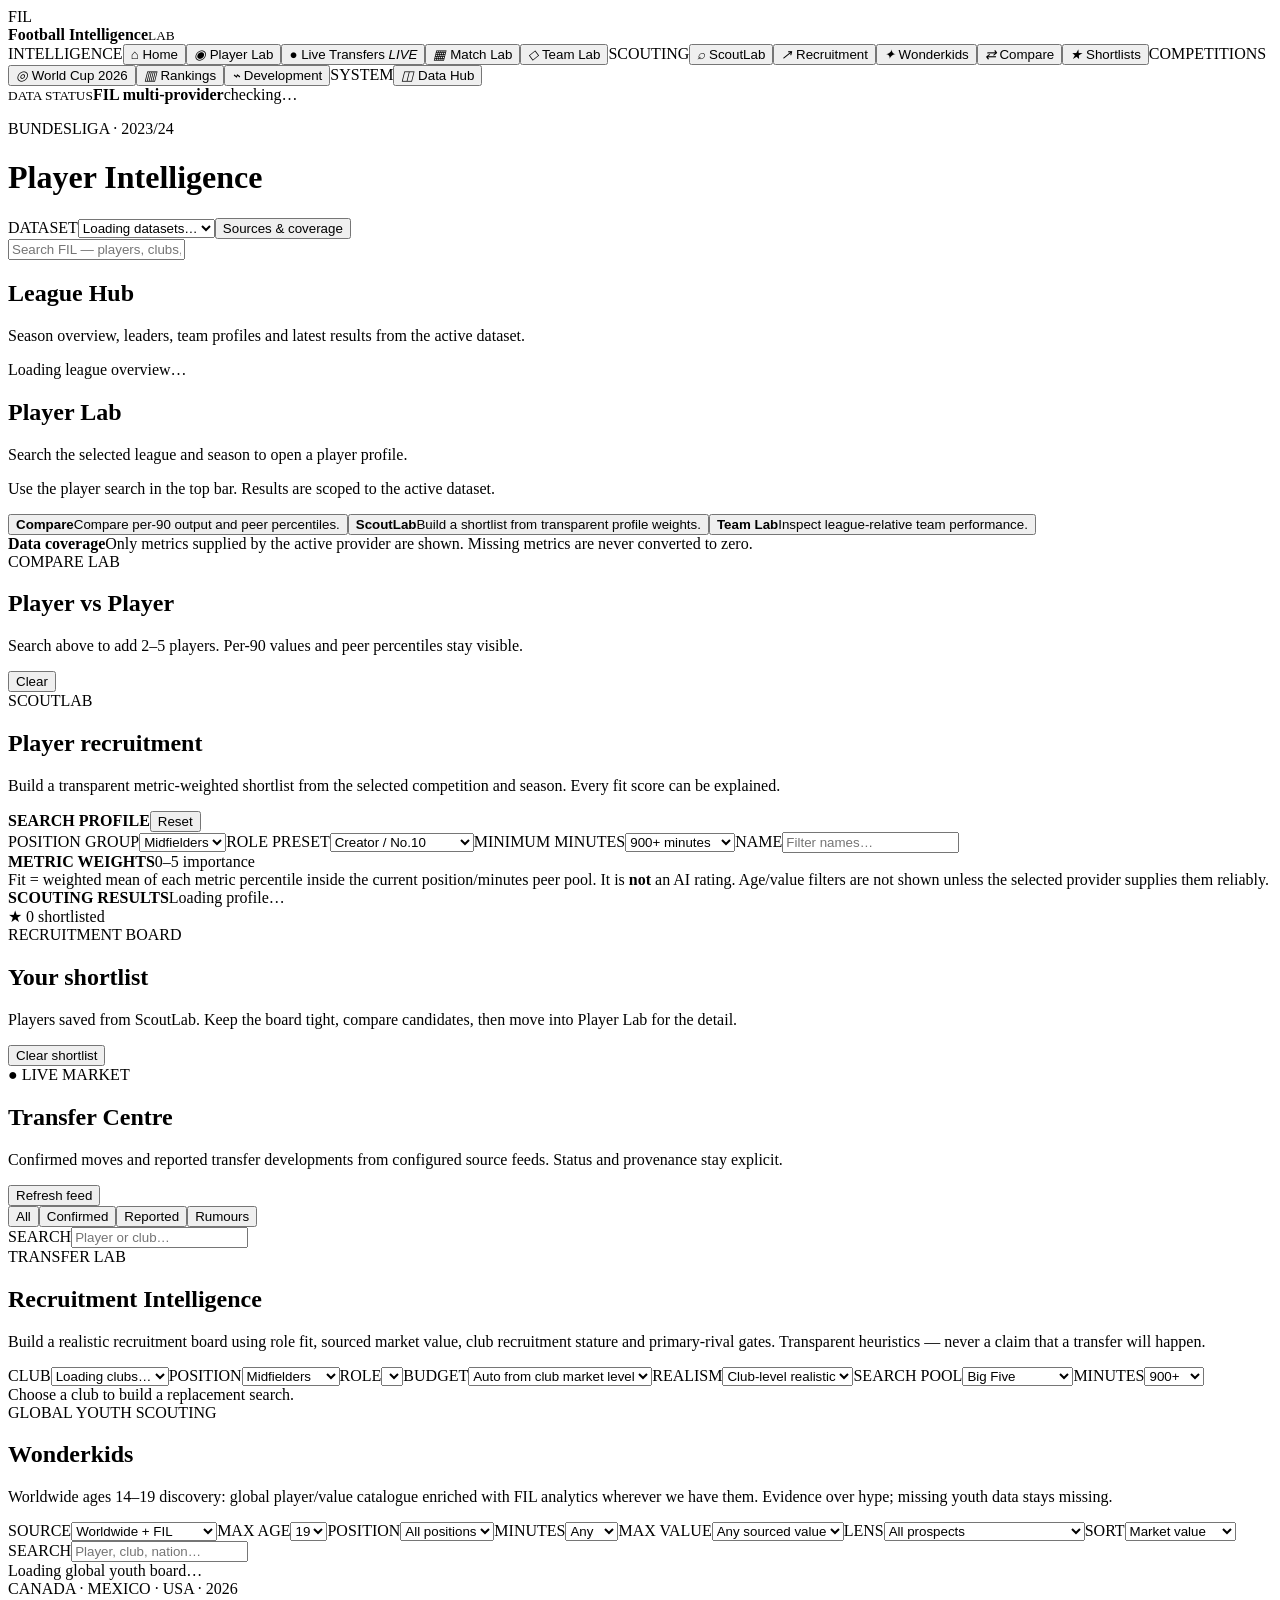
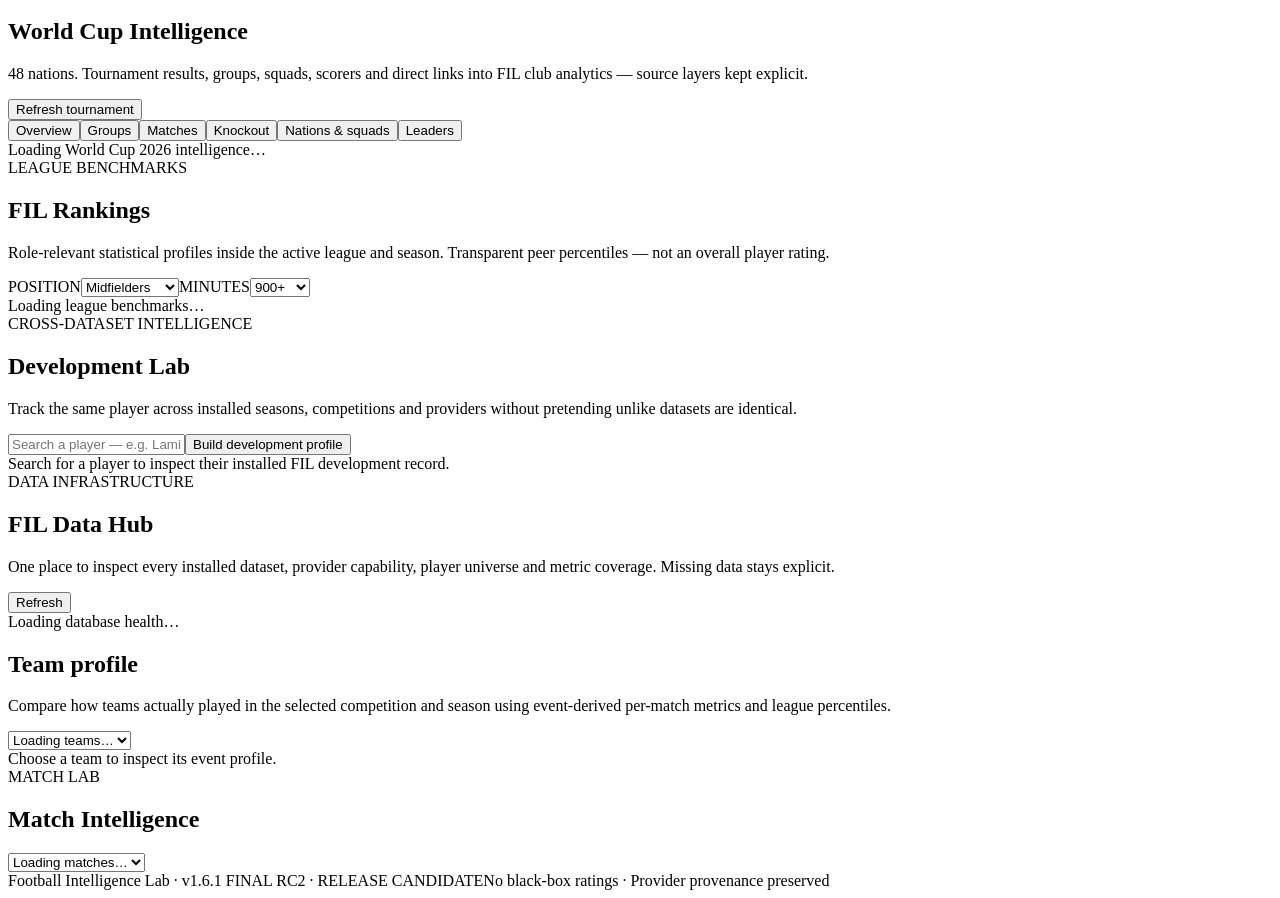
==== apps/web/index.html @ bc9e6e58 "Initial Football Intelligence Lab public release" ====
<!doctype html><html><head><meta charset="utf-8"><meta name="viewport" content="width=device-width,initial-scale=1"><title>Football Intelligence Lab</title><link rel="stylesheet" href="/static/style.css?v=1.5.1-rc3-hotfix"></head><body>
<div class="shell"><aside><div class="brand"><span class="mark">FIL</span><div><b>Football Intelligence</b><small>LAB</small></div></div><nav class="app-nav"><span class="nav-label">INTELLIGENCE</span><button data-view="league"><i>⌂</i> Home</button><button class="active" data-view="players"><i>◉</i> Player Lab</button><button data-view="live-transfers"><i>●</i> Live Transfers <em class="live-dot">LIVE</em></button><button data-view="matches"><i>▦</i> Match Lab</button><button data-view="teams"><i>◇</i> Team Lab</button><span class="nav-label">SCOUTING</span><button data-view="scout"><i>⌕</i> ScoutLab</button><button data-view="transfers"><i>↗</i> Recruitment</button><button data-view="wonderkids"><i>✦</i> Wonderkids</button><button data-view="compare"><i>⇄</i> Compare</button><button data-view="shortlists"><i>★</i> Shortlists</button><span class="nav-label">COMPETITIONS</span><button data-view="worldcup"><i>◎</i> World Cup 2026</button><button data-view="rankings"><i>▥</i> Rankings</button><button data-view="development"><i>⌁</i> Development</button><span class="nav-label">SYSTEM</span><button data-view="database"><i>◫</i> Data Hub</button></nav><div class="provider"><small>DATA STATUS</small><b>FIL multi-provider</b><span id="health">checking…</span></div></aside>
<main><header><div><p class="eyebrow" id="datasetLabel">BUNDESLIGA · 2023/24</p><h1 id="title">Player Intelligence</h1></div><div class="header-tools"><label class="dataset-picker">DATASET<select id="datasetSelect"><option>Loading datasets…</option></select></label><button id="sourceCoverage" class="ghost">Sources & coverage</button><div class="search"><input id="search" placeholder="Search FIL — players, clubs, nations…"><div id="results"></div></div></div></header>
<section id="league" class="view"><div class="section-head"><div><h2>League Hub</h2><p class="sub">Season overview, leaders, team profiles and latest results from the active dataset.</p></div></div><div id="leagueBody" class="league-body"><div class="method big">Loading league overview…</div></div></section>
<section id="players" class="view active"><div id="empty" class="player-home"><div class="home-search-card"><h2>Player Lab</h2><p>Search the selected league and season to open a player profile.</p><p class="home-search-hint">Use the player search in the top bar. Results are scoped to the active dataset.</p></div><div class="quick-grid"><button data-home-view="compare"><b>Compare</b><span>Compare per-90 output and peer percentiles.</span></button><button data-home-view="scout"><b>ScoutLab</b><span>Build a shortlist from transparent profile weights.</span></button><button data-home-view="teams"><b>Team Lab</b><span>Inspect league-relative team performance.</span></button></div><div class="home-note"><b>Data coverage</b><span>Only metrics supplied by the active provider are shown. Missing metrics are never converted to zero.</span></div></div><div id="profile" class="hidden"></div></section>
<section id="compare" class="view"><div class="section-head"><div><span class="pill">COMPARE LAB</span><h2>Player vs Player</h2><p class="sub">Search above to add 2–5 players. Per-90 values and peer percentiles stay visible.</p></div><button class="ghost" id="clearCompare">Clear</button></div><div id="compareSlots" class="compare-slots"></div><div id="compareBody"></div></section>
<section id="scout" class="view"><div class="section-head"><div><span class="pill">SCOUTLAB</span><h2>Player recruitment</h2><p class="sub">Build a transparent metric-weighted shortlist from the selected competition and season. Every fit score can be explained.</p></div></div><div class="scout-v2-layout"><aside class="scout-filter-card"><div class="scout-filter-head"><b>SEARCH PROFILE</b><button id="resetScout" class="tiny-ghost">Reset</button></div><label>POSITION GROUP<select id="scoutPos"><option value="">All outfield</option><option value="DEF">Defenders</option><option value="MID" selected>Midfielders</option><option value="FWD">Forwards</option></select></label><label>ROLE PRESET<select id="scoutRole"><option value="creator">Creator / No.10</option><option value="wide_creator">Wide creator</option><option value="progressor">Ball progressor</option><option value="deep_playmaker">Deep playmaker</option><option value="box_to_box">Box-to-box</option><option value="goal_threat">Goal threat</option><option value="poacher">Poacher</option><option value="inside_forward">Inside forward</option><option value="presser">High presser</option><option value="ball_winner">Ball winner</option><option value="screening_mid">Screening midfielder</option><option value="balanced">Balanced</option></select></label><label>MINIMUM MINUTES<select id="scoutMinutes"><option value="450">450+ minutes</option><option value="900" selected>900+ minutes</option><option value="1350">1350+ minutes</option><option value="0">Any minutes</option></select></label><label>NAME<input id="scoutQuery" placeholder="Filter names…"></label><div class="weight-head"><b>METRIC WEIGHTS</b><span>0–5 importance</span></div><div id="scoutWeights" class="weight-list"></div><div class="scout-note">Fit = weighted mean of each metric percentile inside the current position/minutes peer pool. It is <b>not</b> an AI rating. Age/value filters are not shown unless the selected provider supplies them reliably.</div></aside><div class="scout-results-panel"><div class="scout-results-head"><div><b id="scoutCount">SCOUTING RESULTS</b><span id="scoutMethod">Loading profile…</span></div><div class="shortlist-pill">★ <span id="shortlistCount">0</span> shortlisted</div></div><div id="scoutResults" class="scout-grid scout-grid-v2"></div></div></div></section>

<section id="shortlists" class="view"><div class="section-head"><div><span class="pill">RECRUITMENT BOARD</span><h2>Your shortlist</h2><p class="sub">Players saved from ScoutLab. Keep the board tight, compare candidates, then move into Player Lab for the detail.</p></div><button class="ghost" id="clearShortlist">Clear shortlist</button></div><div id="shortlistBoard" class="shortlist-board"></div></section>
<section id="live-transfers" class="view"><div class="section-head live-transfer-head"><div><span class="pill live-pill">● LIVE MARKET</span><h2>Transfer Centre</h2><p class="sub">Confirmed moves and reported transfer developments from configured source feeds. Status and provenance stay explicit.</p></div><button class="ghost" id="refreshTransfers">Refresh feed</button></div><div class="transfer-feed-toolbar"><div class="feed-tabs"><button class="active" data-feed-filter="all">All</button><button data-feed-filter="confirmed">Confirmed</button><button data-feed-filter="reported">Reported</button><button data-feed-filter="rumour">Rumours</button></div><label class="feed-search">SEARCH<input id="transferFeedSearch" placeholder="Player or club…"></label></div><div id="liveTransferBody" class="live-transfer-layout"><div class="fil-skeleton"><i></i><i></i><i></i></div></div></section>
<section id="transfers" class="view"><div class="section-head"><div><span class="pill">TRANSFER LAB</span><h2>Recruitment Intelligence</h2><p class="sub">Build a realistic recruitment board using role fit, sourced market value, club recruitment stature and primary-rival gates. Transparent heuristics — never a claim that a transfer will happen.</p></div></div><div class="transfer-controls"><label>CLUB<select id="transferClub"><option value="">Loading clubs…</option></select></label><label>POSITION<select id="transferPos"><option value="GK">Goalkeepers</option><option value="DEF">Defenders</option><option value="MID" selected>Midfielders</option><option value="FWD">Forwards</option></select></label><label>ROLE<select id="transferRole"></select></label><label>BUDGET<select id="transferBudget"><option value="0">Auto from club market level</option><option value="10000000">€10m</option><option value="20000000">€20m</option><option value="35000000">€35m</option><option value="50000000">€50m</option><option value="75000000">€75m</option><option value="100000000">€100m</option><option value="150000000">€150m+</option></select></label><label>REALISM<select id="transferRealism"><option value="strict" selected>Club-level realistic</option><option value="balanced">Broader</option><option value="open">Open market</option></select></label><label>SEARCH POOL<select id="transferScope"><option value="league">Current league</option><option value="big5" selected>Big Five</option></select></label><label>MINUTES<select id="transferMinutes"><option value="450">450+</option><option value="900" selected>900+</option><option value="1350">1350+</option></select></label></div><div id="transferBody" class="transfer-body"><div class="method big">Choose a club to build a replacement search.</div></div></section>

<section id="wonderkids" class="view"><div class="section-head"><div><span class="pill">GLOBAL YOUTH SCOUTING</span><h2>Wonderkids</h2><p class="sub">Worldwide ages 14–19 discovery: global player/value catalogue enriched with FIL analytics wherever we have them. Evidence over hype; missing youth data stays missing.</p></div></div><div class="wonder-controls"><label>SOURCE<select id="wkSource"><option value="all" selected>Worldwide + FIL</option><option value="global">Worldwide catalogue</option><option value="fil">FIL analytics only</option></select></label><label>MAX AGE<select id="wkAge"><option value="17">17</option><option value="18">18</option><option value="19" selected>19</option></select></label><label>POSITION<select id="wkPos"><option value="">All positions</option><option value="GK">GK</option><option value="DEF">DEF</option><option value="MID">MID</option><option value="FWD">FWD</option></select></label><label>MINUTES<select id="wkMinutes"><option value="0" selected>Any</option><option value="90">90+</option><option value="450">450+</option><option value="900">900+</option></select></label><label>MAX VALUE<select id="wkValue"><option value="0">Any sourced value</option><option value="5000000">€5m</option><option value="10000000">€10m</option><option value="25000000">€25m</option><option value="50000000">€50m</option></select></label><label>LENS<select id="wkLens"><option value="all">All prospects</option><option value="breakthrough">Breakthrough · 90+ senior min</option><option value="first_team">First-team · 900+ min</option><option value="emerging">Emerging · ≤ €5m</option><option value="unpriced">Unpriced discoveries</option><option value="analytics">FIL analytics linked</option><option value="saved">Saved prospects</option></select></label><label>SORT<select id="wkSort"><option value="value">Market value</option><option value="evidence">Evidence</option><option value="minutes">Senior minutes</option><option value="youngest">Youngest first</option></select></label><label>SEARCH<input id="wkQuery" placeholder="Player, club, nation…"></label></div><div id="prospectCompare" class="prospect-compare"></div><div id="prospectDrawer" class="prospect-drawer"></div><div id="wonderBody" class="wonder-body"><div class="method big">Loading global youth board…</div></div></section>

<section id="worldcup" class="view"><div class="section-head wc-head"><div><span class="pill">CANADA · MEXICO · USA · 2026</span><h2>World Cup Intelligence</h2><p class="sub">48 nations. Tournament results, groups, squads, scorers and direct links into FIL club analytics — source layers kept explicit.</p></div><button id="wcRefresh">Refresh tournament</button></div><div class="wc-tabs"><button class="active" data-wctab="overview">Overview</button><button data-wctab="groups">Groups</button><button data-wctab="matches">Matches</button><button data-wctab="knockout">Knockout</button><button data-wctab="nations">Nations & squads</button><button data-wctab="leaders">Leaders</button></div><div id="worldCupBody"><div class="method big">Loading World Cup 2026 intelligence…</div></div></section>
<section id="rankings" class="view"><div class="section-head"><div><span class="pill">LEAGUE BENCHMARKS</span><h2>FIL Rankings</h2><p class="sub">Role-relevant statistical profiles inside the active league and season. Transparent peer percentiles — not an overall player rating.</p></div></div><div class="rank-controls"><label>POSITION<select id="rankPos"><option value="GK">Goalkeepers</option><option value="DEF">Defenders</option><option value="MID" selected>Midfielders</option><option value="FWD">Forwards</option></select></label><label>MINUTES<select id="rankMinutes"><option value="450">450+</option><option value="900" selected>900+</option><option value="1350">1350+</option></select></label></div><div id="rankBody"><div class="method big">Loading league benchmarks…</div></div></section>
<section id="development" class="view"><div class="section-head"><div><span class="pill">CROSS-DATASET INTELLIGENCE</span><h2>Development Lab</h2><p class="sub">Track the same player across installed seasons, competitions and providers without pretending unlike datasets are identical.</p></div></div><div class="dev-search"><input id="devSearch" placeholder="Search a player — e.g. Lamine Yamal"><button id="devGo">Build development profile</button></div><div id="devBody"><div class="method big">Search for a player to inspect their installed FIL development record.</div></div></section>
<section id="database" class="view"><div class="section-head"><div><span class="pill">DATA INFRASTRUCTURE</span><h2>FIL Data Hub</h2><p class="sub">One place to inspect every installed dataset, provider capability, player universe and metric coverage. Missing data stays explicit.</p></div><button class="ghost" id="refreshDataHub">Refresh</button></div><div id="dataHubBody"><div class="method big">Loading database health…</div></div></section>
<section id="teams" class="view"><div class="section-head"><div><h2>Team profile</h2><p class="sub">Compare how teams actually played in the selected competition and season using event-derived per-match metrics and league percentiles.</p></div><select id="teamSelect"><option>Loading teams…</option></select></div><div id="teamBody" class="team-body"><div class="method big">Choose a team to inspect its event profile.</div></div></section>
<section id="matches" class="view"><div class="section-head"><div><span class="pill">MATCH LAB</span><h2>Match Intelligence</h2></div><select id="matchSelect"><option>Loading matches…</option></select></div><div id="matchAnalysis" class="match-grid"></div></section>
<footer><span>Football Intelligence Lab · v1.6.1 FINAL RC2 · RELEASE CANDIDATE</span><span>No black-box ratings · Provider provenance preserved</span></footer></main></div><script src="/static/app.js?v=1.5.1-rc3-hotfix"></script></body></html>
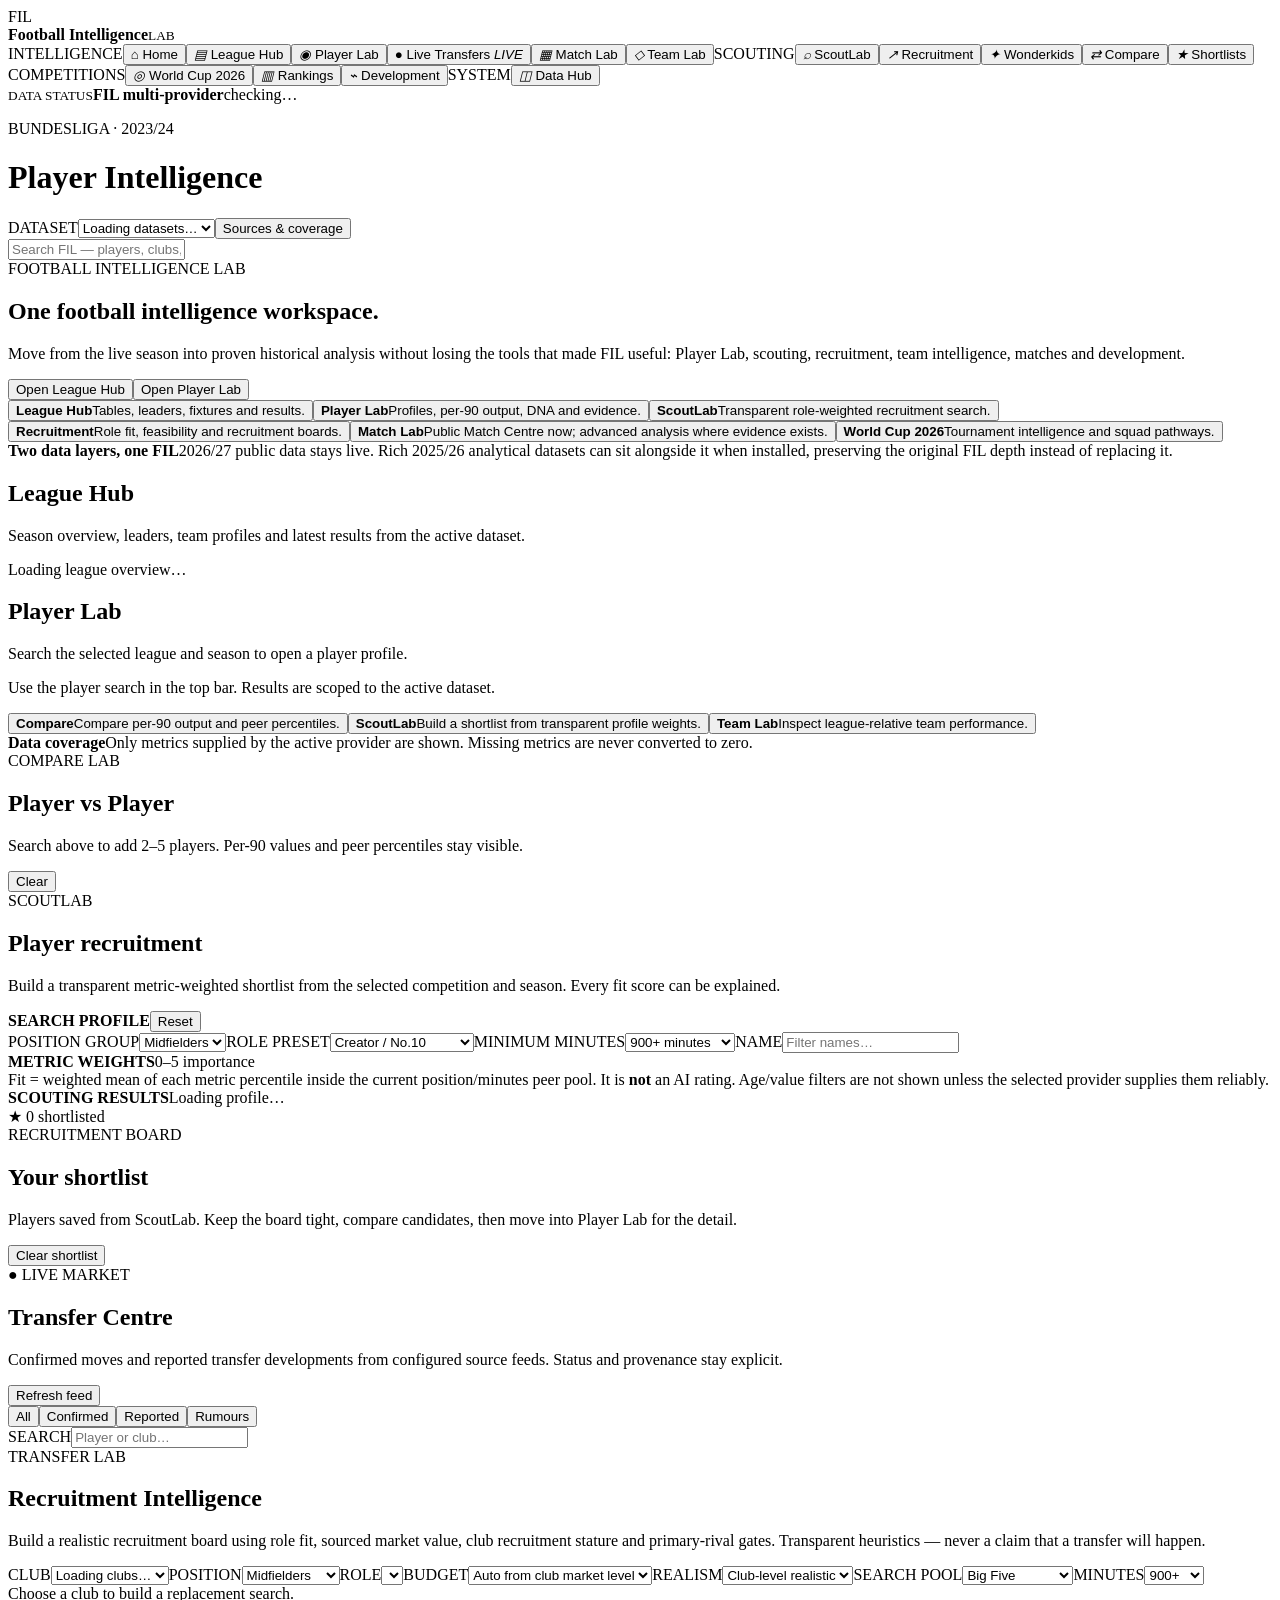
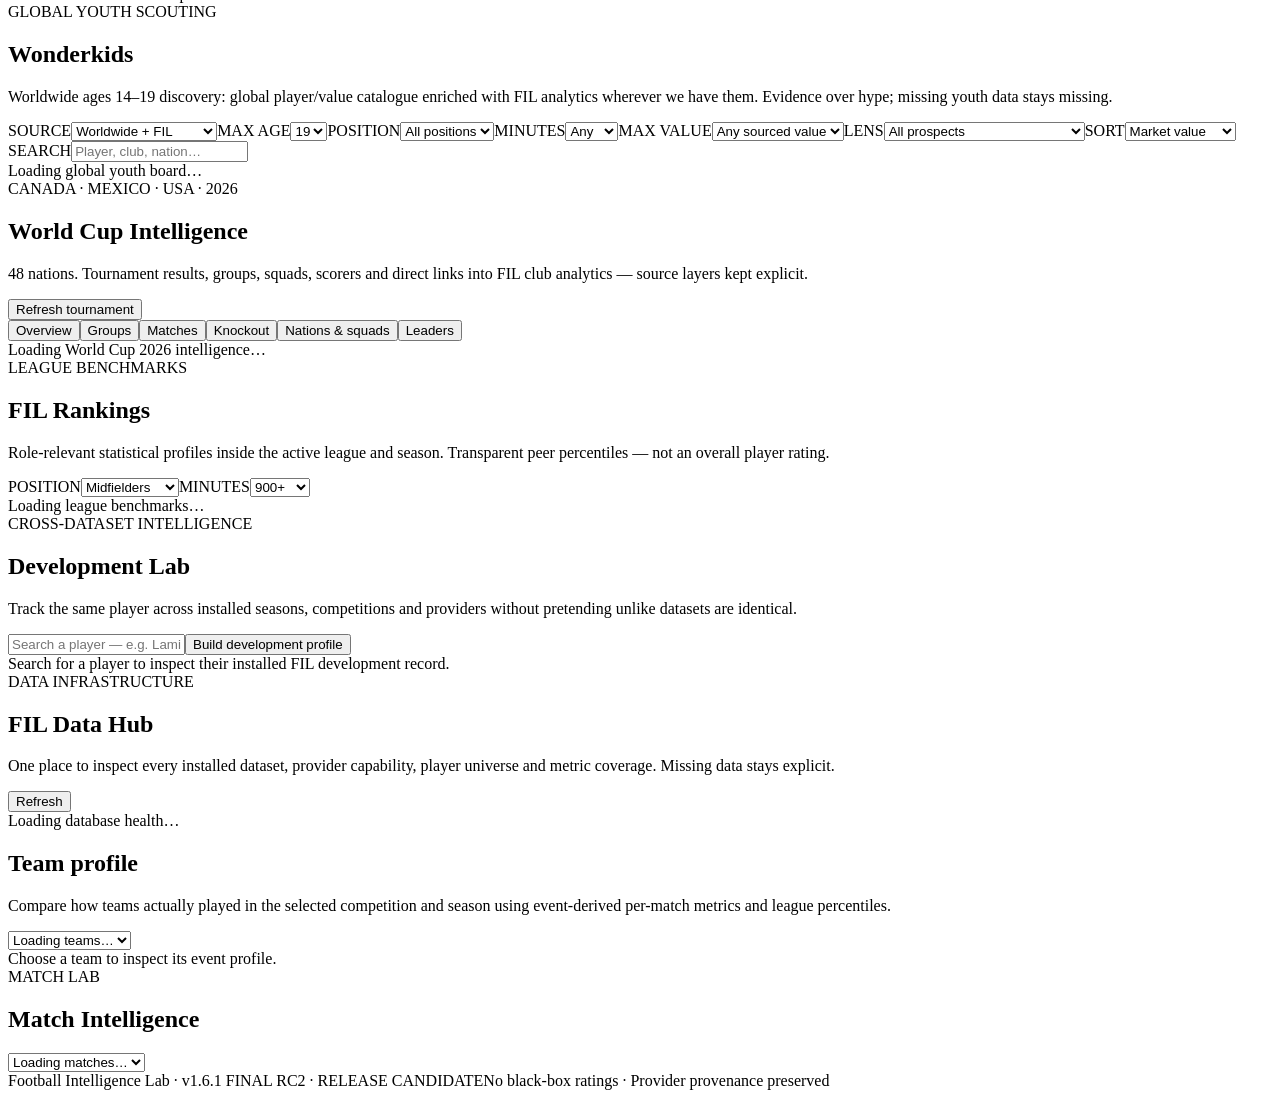
==== commit d3f7a85c: "Add dedicated FIL Home and rename league navigation" ====
--- a/apps/web/index.html
+++ b/apps/web/index.html
@@ -1,6 +1,7 @@
 <!doctype html><html><head><meta charset="utf-8"><meta name="viewport" content="width=device-width,initial-scale=1"><title>Football Intelligence Lab</title><link rel="stylesheet" href="/static/style.css?v=1.5.1-rc3-hotfix"></head><body>
-<div class="shell"><aside><div class="brand"><span class="mark">FIL</span><div><b>Football Intelligence</b><small>LAB</small></div></div><nav class="app-nav"><span class="nav-label">INTELLIGENCE</span><button data-view="league"><i>⌂</i> Home</button><button class="active" data-view="players"><i>◉</i> Player Lab</button><button data-view="live-transfers"><i>●</i> Live Transfers <em class="live-dot">LIVE</em></button><button data-view="matches"><i>▦</i> Match Lab</button><button data-view="teams"><i>◇</i> Team Lab</button><span class="nav-label">SCOUTING</span><button data-view="scout"><i>⌕</i> ScoutLab</button><button data-view="transfers"><i>↗</i> Recruitment</button><button data-view="wonderkids"><i>✦</i> Wonderkids</button><button data-view="compare"><i>⇄</i> Compare</button><button data-view="shortlists"><i>★</i> Shortlists</button><span class="nav-label">COMPETITIONS</span><button data-view="worldcup"><i>◎</i> World Cup 2026</button><button data-view="rankings"><i>▥</i> Rankings</button><button data-view="development"><i>⌁</i> Development</button><span class="nav-label">SYSTEM</span><button data-view="database"><i>◫</i> Data Hub</button></nav><div class="provider"><small>DATA STATUS</small><b>FIL multi-provider</b><span id="health">checking…</span></div></aside>
+<div class="shell"><aside><div class="brand"><span class="mark">FIL</span><div><b>Football Intelligence</b><small>LAB</small></div></div><nav class="app-nav"><span class="nav-label">INTELLIGENCE</span><button data-view="home"><i>⌂</i> Home</button><button data-view="league"><i>▤</i> League Hub</button><button class="active" data-view="players"><i>◉</i> Player Lab</button><button data-view="live-transfers"><i>●</i> Live Transfers <em class="live-dot">LIVE</em></button><button data-view="matches"><i>▦</i> Match Lab</button><button data-view="teams"><i>◇</i> Team Lab</button><span class="nav-label">SCOUTING</span><button data-view="scout"><i>⌕</i> ScoutLab</button><button data-view="transfers"><i>↗</i> Recruitment</button><button data-view="wonderkids"><i>✦</i> Wonderkids</button><button data-view="compare"><i>⇄</i> Compare</button><button data-view="shortlists"><i>★</i> Shortlists</button><span class="nav-label">COMPETITIONS</span><button data-view="worldcup"><i>◎</i> World Cup 2026</button><button data-view="rankings"><i>▥</i> Rankings</button><button data-view="development"><i>⌁</i> Development</button><span class="nav-label">SYSTEM</span><button data-view="database"><i>◫</i> Data Hub</button></nav><div class="provider"><small>DATA STATUS</small><b>FIL multi-provider</b><span id="health">checking…</span></div></aside>
 <main><header><div><p class="eyebrow" id="datasetLabel">BUNDESLIGA · 2023/24</p><h1 id="title">Player Intelligence</h1></div><div class="header-tools"><label class="dataset-picker">DATASET<select id="datasetSelect"><option>Loading datasets…</option></select></label><button id="sourceCoverage" class="ghost">Sources & coverage</button><div class="search"><input id="search" placeholder="Search FIL — players, clubs, nations…"><div id="results"></div></div></div></header>
+<section id="home" class="view"><div class="fil-home"><div class="fil-home-hero"><span class="pill">FOOTBALL INTELLIGENCE LAB</span><h2>One football intelligence workspace.</h2><p>Move from the live season into proven historical analysis without losing the tools that made FIL useful: Player Lab, scouting, recruitment, team intelligence, matches and development.</p><div class="home-actions"><button data-home-view="league">Open League Hub</button><button data-home-view="players">Open Player Lab</button></div></div><div class="fil-home-grid"><button data-home-view="league"><b>League Hub</b><span>Tables, leaders, fixtures and results.</span></button><button data-home-view="players"><b>Player Lab</b><span>Profiles, per-90 output, DNA and evidence.</span></button><button data-home-view="scout"><b>ScoutLab</b><span>Transparent role-weighted recruitment search.</span></button><button data-home-view="transfers"><b>Recruitment</b><span>Role fit, feasibility and recruitment boards.</span></button><button data-home-view="matches"><b>Match Lab</b><span>Public Match Centre now; advanced analysis where evidence exists.</span></button><button data-home-view="worldcup"><b>World Cup 2026</b><span>Tournament intelligence and squad pathways.</span></button></div><div class="home-note"><b>Two data layers, one FIL</b><span>2026/27 public data stays live. Rich 2025/26 analytical datasets can sit alongside it when installed, preserving the original FIL depth instead of replacing it.</span></div></div></section>
 <section id="league" class="view"><div class="section-head"><div><h2>League Hub</h2><p class="sub">Season overview, leaders, team profiles and latest results from the active dataset.</p></div></div><div id="leagueBody" class="league-body"><div class="method big">Loading league overview…</div></div></section>
 <section id="players" class="view active"><div id="empty" class="player-home"><div class="home-search-card"><h2>Player Lab</h2><p>Search the selected league and season to open a player profile.</p><p class="home-search-hint">Use the player search in the top bar. Results are scoped to the active dataset.</p></div><div class="quick-grid"><button data-home-view="compare"><b>Compare</b><span>Compare per-90 output and peer percentiles.</span></button><button data-home-view="scout"><b>ScoutLab</b><span>Build a shortlist from transparent profile weights.</span></button><button data-home-view="teams"><b>Team Lab</b><span>Inspect league-relative team performance.</span></button></div><div class="home-note"><b>Data coverage</b><span>Only metrics supplied by the active provider are shown. Missing metrics are never converted to zero.</span></div></div><div id="profile" class="hidden"></div></section>
 <section id="compare" class="view"><div class="section-head"><div><span class="pill">COMPARE LAB</span><h2>Player vs Player</h2><p class="sub">Search above to add 2–5 players. Per-90 values and peer percentiles stay visible.</p></div><button class="ghost" id="clearCompare">Clear</button></div><div id="compareSlots" class="compare-slots"></div><div id="compareBody"></div></section>
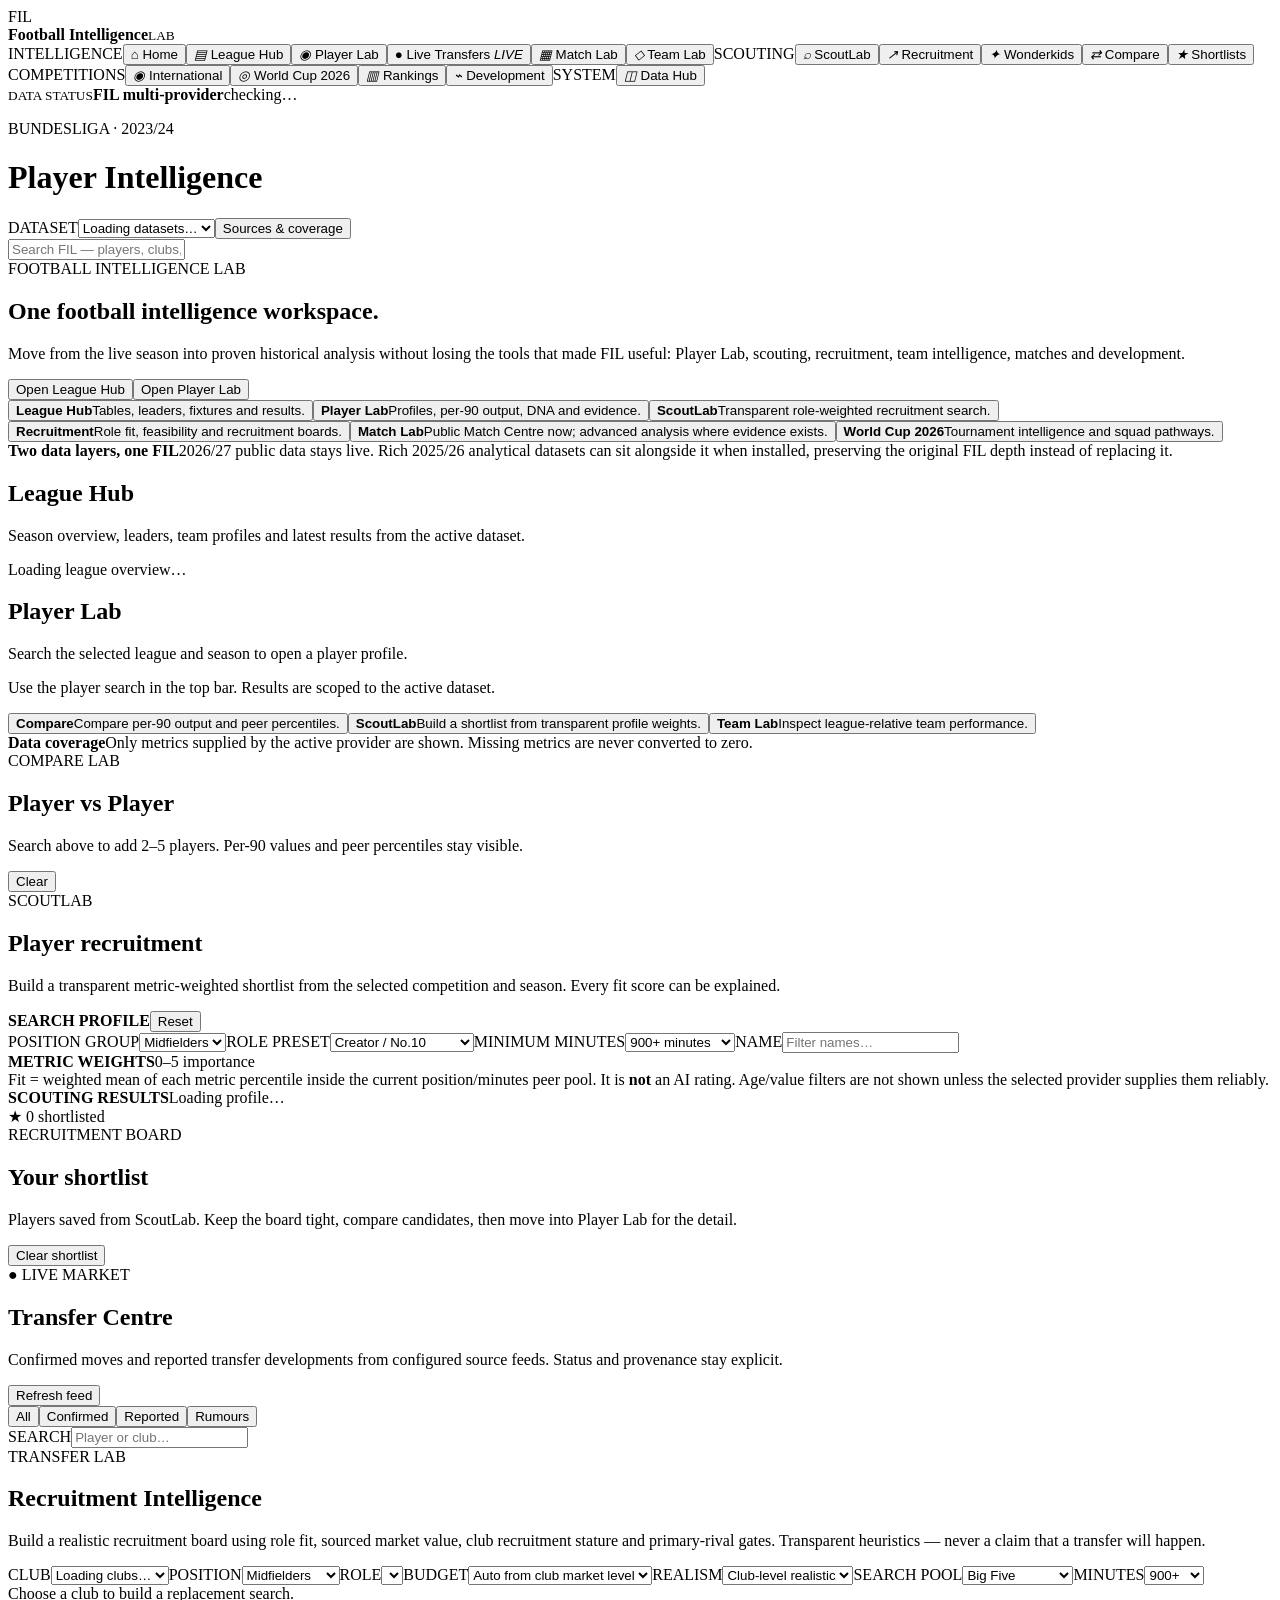
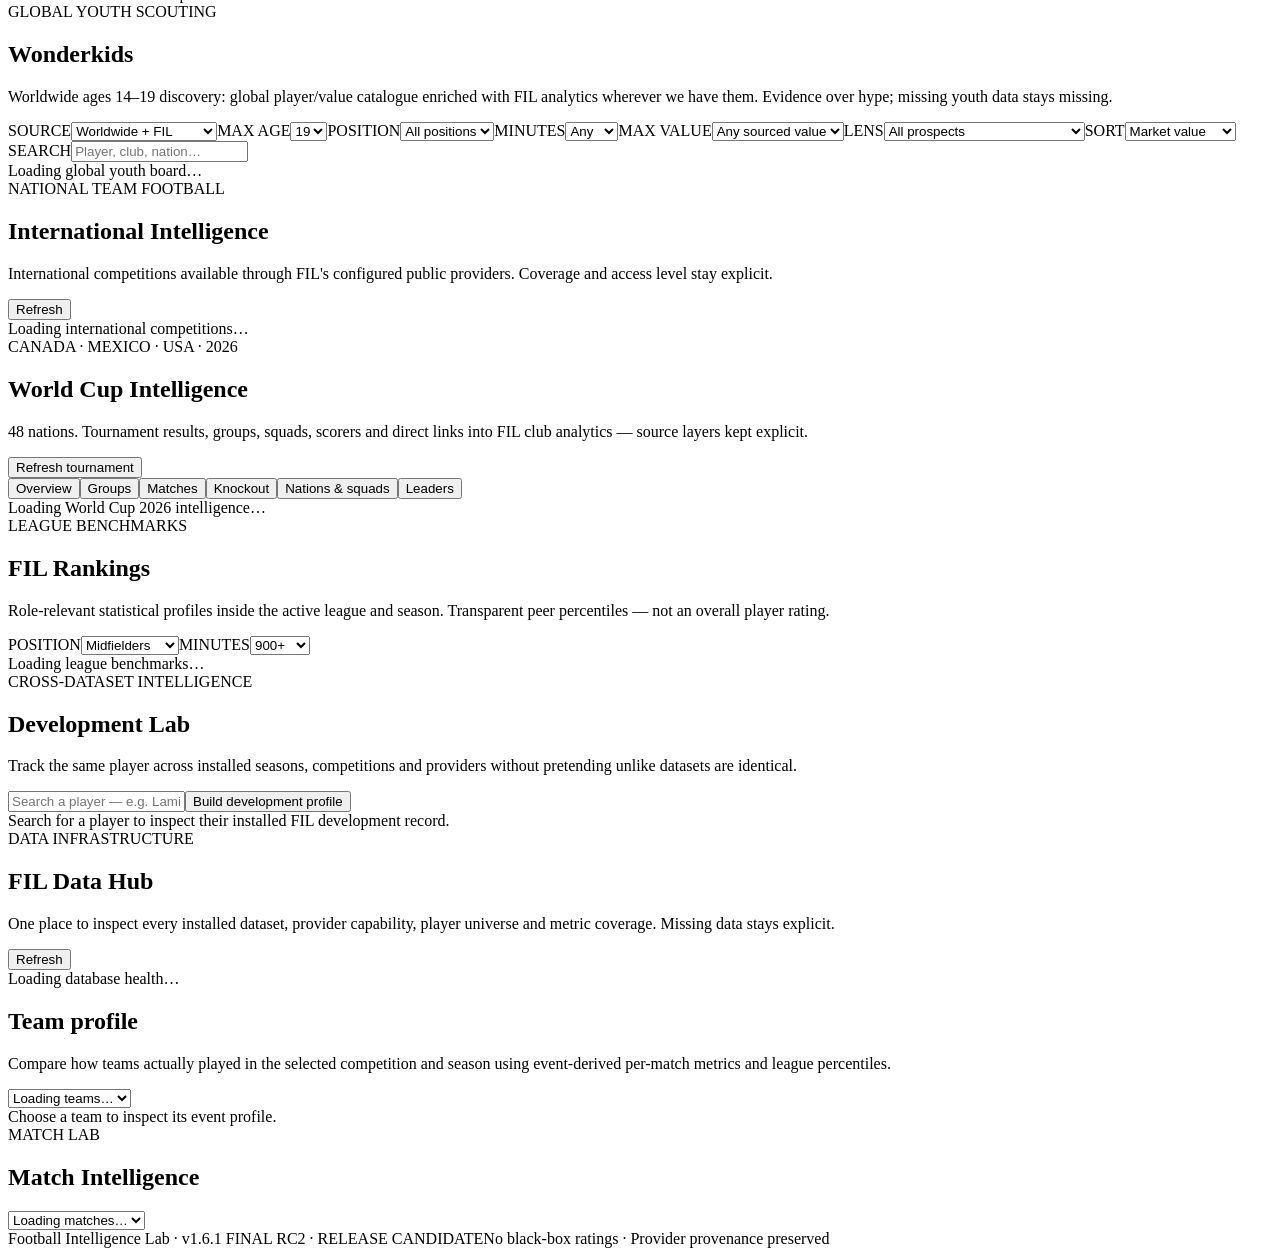
==== commit 82f8f4df: "Add International hub to FIL navigation" ====
--- a/apps/web/index.html
+++ b/apps/web/index.html
@@ -1,5 +1,5 @@
-<!doctype html><html><head><meta charset="utf-8"><meta name="viewport" content="width=device-width,initial-scale=1"><title>Football Intelligence Lab</title><link rel="stylesheet" href="/static/style.css?v=1.5.1-rc3-hotfix"></head><body>
-<div class="shell"><aside><div class="brand"><span class="mark">FIL</span><div><b>Football Intelligence</b><small>LAB</small></div></div><nav class="app-nav"><span class="nav-label">INTELLIGENCE</span><button data-view="home"><i>⌂</i> Home</button><button data-view="league"><i>▤</i> League Hub</button><button class="active" data-view="players"><i>◉</i> Player Lab</button><button data-view="live-transfers"><i>●</i> Live Transfers <em class="live-dot">LIVE</em></button><button data-view="matches"><i>▦</i> Match Lab</button><button data-view="teams"><i>◇</i> Team Lab</button><span class="nav-label">SCOUTING</span><button data-view="scout"><i>⌕</i> ScoutLab</button><button data-view="transfers"><i>↗</i> Recruitment</button><button data-view="wonderkids"><i>✦</i> Wonderkids</button><button data-view="compare"><i>⇄</i> Compare</button><button data-view="shortlists"><i>★</i> Shortlists</button><span class="nav-label">COMPETITIONS</span><button data-view="worldcup"><i>◎</i> World Cup 2026</button><button data-view="rankings"><i>▥</i> Rankings</button><button data-view="development"><i>⌁</i> Development</button><span class="nav-label">SYSTEM</span><button data-view="database"><i>◫</i> Data Hub</button></nav><div class="provider"><small>DATA STATUS</small><b>FIL multi-provider</b><span id="health">checking…</span></div></aside>
+<!doctype html><html><head><meta charset="utf-8"><meta name="viewport" content="width=device-width,initial-scale=1"><title>Football Intelligence Lab</title><link rel="stylesheet" href="/static/style.css?v=1.8.0-history"></head><body>
+<div class="shell"><aside><div class="brand"><span class="mark">FIL</span><div><b>Football Intelligence</b><small>LAB</small></div></div><nav class="app-nav"><span class="nav-label">INTELLIGENCE</span><button data-view="home"><i>⌂</i> Home</button><button data-view="league"><i>▤</i> League Hub</button><button class="active" data-view="players"><i>◉</i> Player Lab</button><button data-view="live-transfers"><i>●</i> Live Transfers <em class="live-dot">LIVE</em></button><button data-view="matches"><i>▦</i> Match Lab</button><button data-view="teams"><i>◇</i> Team Lab</button><span class="nav-label">SCOUTING</span><button data-view="scout"><i>⌕</i> ScoutLab</button><button data-view="transfers"><i>↗</i> Recruitment</button><button data-view="wonderkids"><i>✦</i> Wonderkids</button><button data-view="compare"><i>⇄</i> Compare</button><button data-view="shortlists"><i>★</i> Shortlists</button><span class="nav-label">COMPETITIONS</span><button data-view="international"><i>◉</i> International</button><button data-view="worldcup"><i>◎</i> World Cup 2026</button><button data-view="rankings"><i>▥</i> Rankings</button><button data-view="development"><i>⌁</i> Development</button><span class="nav-label">SYSTEM</span><button data-view="database"><i>◫</i> Data Hub</button></nav><div class="provider"><small>DATA STATUS</small><b>FIL multi-provider</b><span id="health">checking…</span></div></aside>
 <main><header><div><p class="eyebrow" id="datasetLabel">BUNDESLIGA · 2023/24</p><h1 id="title">Player Intelligence</h1></div><div class="header-tools"><label class="dataset-picker">DATASET<select id="datasetSelect"><option>Loading datasets…</option></select></label><button id="sourceCoverage" class="ghost">Sources & coverage</button><div class="search"><input id="search" placeholder="Search FIL — players, clubs, nations…"><div id="results"></div></div></div></header>
 <section id="home" class="view"><div class="fil-home"><div class="fil-home-hero"><span class="pill">FOOTBALL INTELLIGENCE LAB</span><h2>One football intelligence workspace.</h2><p>Move from the live season into proven historical analysis without losing the tools that made FIL useful: Player Lab, scouting, recruitment, team intelligence, matches and development.</p><div class="home-actions"><button data-home-view="league">Open League Hub</button><button data-home-view="players">Open Player Lab</button></div></div><div class="fil-home-grid"><button data-home-view="league"><b>League Hub</b><span>Tables, leaders, fixtures and results.</span></button><button data-home-view="players"><b>Player Lab</b><span>Profiles, per-90 output, DNA and evidence.</span></button><button data-home-view="scout"><b>ScoutLab</b><span>Transparent role-weighted recruitment search.</span></button><button data-home-view="transfers"><b>Recruitment</b><span>Role fit, feasibility and recruitment boards.</span></button><button data-home-view="matches"><b>Match Lab</b><span>Public Match Centre now; advanced analysis where evidence exists.</span></button><button data-home-view="worldcup"><b>World Cup 2026</b><span>Tournament intelligence and squad pathways.</span></button></div><div class="home-note"><b>Two data layers, one FIL</b><span>2026/27 public data stays live. Rich 2025/26 analytical datasets can sit alongside it when installed, preserving the original FIL depth instead of replacing it.</span></div></div></section>
 <section id="league" class="view"><div class="section-head"><div><h2>League Hub</h2><p class="sub">Season overview, leaders, team profiles and latest results from the active dataset.</p></div></div><div id="leagueBody" class="league-body"><div class="method big">Loading league overview…</div></div></section>
@@ -13,10 +13,11 @@
 
 <section id="wonderkids" class="view"><div class="section-head"><div><span class="pill">GLOBAL YOUTH SCOUTING</span><h2>Wonderkids</h2><p class="sub">Worldwide ages 14–19 discovery: global player/value catalogue enriched with FIL analytics wherever we have them. Evidence over hype; missing youth data stays missing.</p></div></div><div class="wonder-controls"><label>SOURCE<select id="wkSource"><option value="all" selected>Worldwide + FIL</option><option value="global">Worldwide catalogue</option><option value="fil">FIL analytics only</option></select></label><label>MAX AGE<select id="wkAge"><option value="17">17</option><option value="18">18</option><option value="19" selected>19</option></select></label><label>POSITION<select id="wkPos"><option value="">All positions</option><option value="GK">GK</option><option value="DEF">DEF</option><option value="MID">MID</option><option value="FWD">FWD</option></select></label><label>MINUTES<select id="wkMinutes"><option value="0" selected>Any</option><option value="90">90+</option><option value="450">450+</option><option value="900">900+</option></select></label><label>MAX VALUE<select id="wkValue"><option value="0">Any sourced value</option><option value="5000000">€5m</option><option value="10000000">€10m</option><option value="25000000">€25m</option><option value="50000000">€50m</option></select></label><label>LENS<select id="wkLens"><option value="all">All prospects</option><option value="breakthrough">Breakthrough · 90+ senior min</option><option value="first_team">First-team · 900+ min</option><option value="emerging">Emerging · ≤ €5m</option><option value="unpriced">Unpriced discoveries</option><option value="analytics">FIL analytics linked</option><option value="saved">Saved prospects</option></select></label><label>SORT<select id="wkSort"><option value="value">Market value</option><option value="evidence">Evidence</option><option value="minutes">Senior minutes</option><option value="youngest">Youngest first</option></select></label><label>SEARCH<input id="wkQuery" placeholder="Player, club, nation…"></label></div><div id="prospectCompare" class="prospect-compare"></div><div id="prospectDrawer" class="prospect-drawer"></div><div id="wonderBody" class="wonder-body"><div class="method big">Loading global youth board…</div></div></section>
 
+<section id="international" class="view"><div class="section-head"><div><span class="pill">NATIONAL TEAM FOOTBALL</span><h2>International Intelligence</h2><p class="sub">International competitions available through FIL's configured public providers. Coverage and access level stay explicit.</p></div><button class="ghost" id="refreshInternational">Refresh</button></div><div id="internationalBody" class="league-body"><div class="method big">Loading international competitions…</div></div></section>
 <section id="worldcup" class="view"><div class="section-head wc-head"><div><span class="pill">CANADA · MEXICO · USA · 2026</span><h2>World Cup Intelligence</h2><p class="sub">48 nations. Tournament results, groups, squads, scorers and direct links into FIL club analytics — source layers kept explicit.</p></div><button id="wcRefresh">Refresh tournament</button></div><div class="wc-tabs"><button class="active" data-wctab="overview">Overview</button><button data-wctab="groups">Groups</button><button data-wctab="matches">Matches</button><button data-wctab="knockout">Knockout</button><button data-wctab="nations">Nations & squads</button><button data-wctab="leaders">Leaders</button></div><div id="worldCupBody"><div class="method big">Loading World Cup 2026 intelligence…</div></div></section>
 <section id="rankings" class="view"><div class="section-head"><div><span class="pill">LEAGUE BENCHMARKS</span><h2>FIL Rankings</h2><p class="sub">Role-relevant statistical profiles inside the active league and season. Transparent peer percentiles — not an overall player rating.</p></div></div><div class="rank-controls"><label>POSITION<select id="rankPos"><option value="GK">Goalkeepers</option><option value="DEF">Defenders</option><option value="MID" selected>Midfielders</option><option value="FWD">Forwards</option></select></label><label>MINUTES<select id="rankMinutes"><option value="450">450+</option><option value="900" selected>900+</option><option value="1350">1350+</option></select></label></div><div id="rankBody"><div class="method big">Loading league benchmarks…</div></div></section>
 <section id="development" class="view"><div class="section-head"><div><span class="pill">CROSS-DATASET INTELLIGENCE</span><h2>Development Lab</h2><p class="sub">Track the same player across installed seasons, competitions and providers without pretending unlike datasets are identical.</p></div></div><div class="dev-search"><input id="devSearch" placeholder="Search a player — e.g. Lamine Yamal"><button id="devGo">Build development profile</button></div><div id="devBody"><div class="method big">Search for a player to inspect their installed FIL development record.</div></div></section>
 <section id="database" class="view"><div class="section-head"><div><span class="pill">DATA INFRASTRUCTURE</span><h2>FIL Data Hub</h2><p class="sub">One place to inspect every installed dataset, provider capability, player universe and metric coverage. Missing data stays explicit.</p></div><button class="ghost" id="refreshDataHub">Refresh</button></div><div id="dataHubBody"><div class="method big">Loading database health…</div></div></section>
 <section id="teams" class="view"><div class="section-head"><div><h2>Team profile</h2><p class="sub">Compare how teams actually played in the selected competition and season using event-derived per-match metrics and league percentiles.</p></div><select id="teamSelect"><option>Loading teams…</option></select></div><div id="teamBody" class="team-body"><div class="method big">Choose a team to inspect its event profile.</div></div></section>
 <section id="matches" class="view"><div class="section-head"><div><span class="pill">MATCH LAB</span><h2>Match Intelligence</h2></div><select id="matchSelect"><option>Loading matches…</option></select></div><div id="matchAnalysis" class="match-grid"></div></section>
-<footer><span>Football Intelligence Lab · v1.6.1 FINAL RC2 · RELEASE CANDIDATE</span><span>No black-box ratings · Provider provenance preserved</span></footer></main></div><script src="/static/app.js?v=1.5.1-rc3-hotfix"></script></body></html>
+<footer><span>Football Intelligence Lab · v1.6.1 FINAL RC2 · RELEASE CANDIDATE</span><span>No black-box ratings · Provider provenance preserved</span></footer></main></div><script src="/static/app.js?v=1.9.0-international"></script></body></html>
